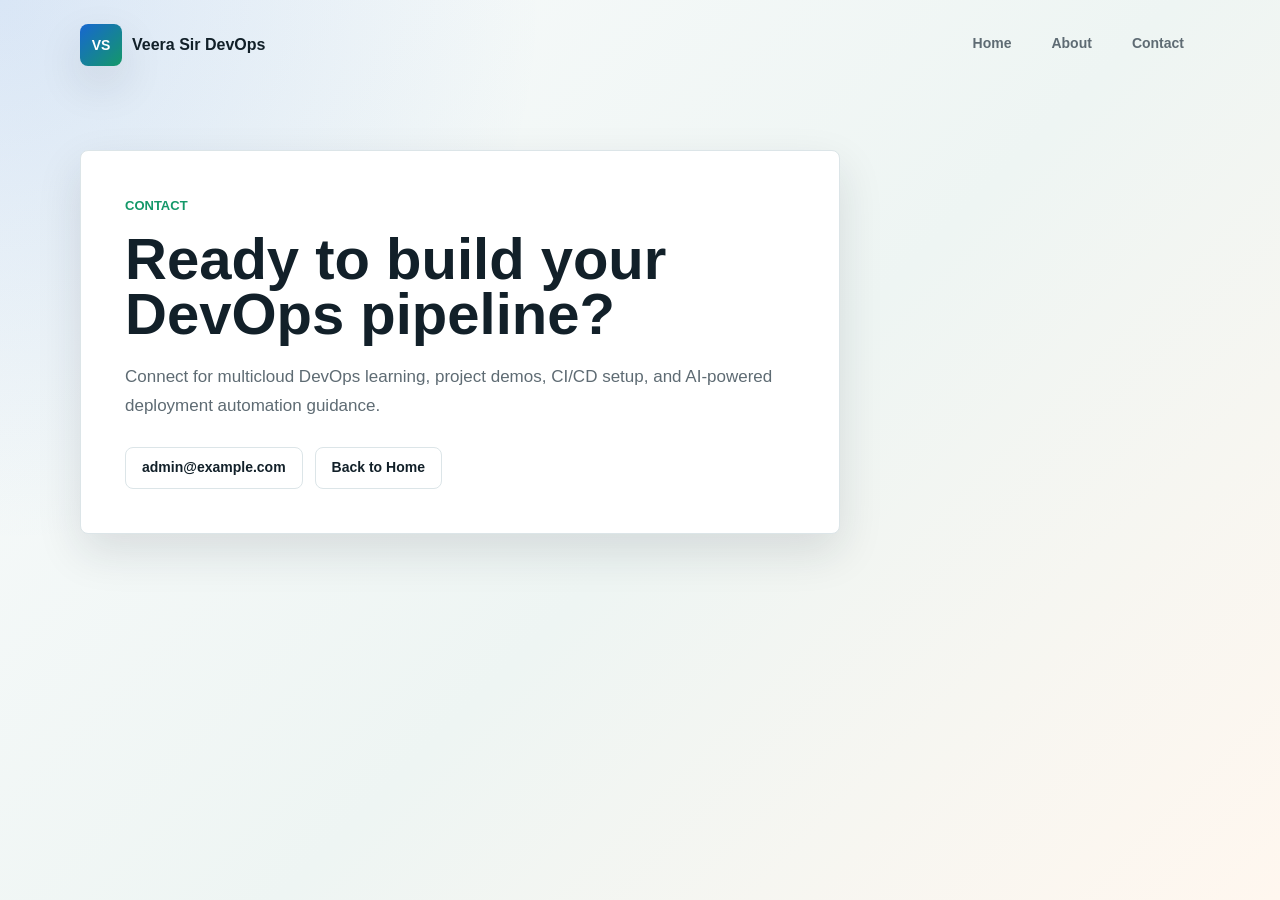
==== templates/contact.html @ aa0e1afd "Add files via upload" ====
<!DOCTYPE html>
<html lang="en">
<head>
    <meta charset="UTF-8">
    <meta name="viewport" content="width=device-width, initial-scale=1.0">
    <title>Contact | Multicloud DevOps by Veera Sir</title>
    <link rel="stylesheet" href="/static/style.css">
</head>

<body>
    <header class="site-header">
        <a class="brand" href="/">
            <span class="brand-mark">VS</span>
            <span>Veera Sir DevOps</span>
        </a>

        <nav class="nav-links" aria-label="Primary navigation">
            <a href="/">Home</a>
            <a href="/about">About</a>
            <a href="/contact">Contact</a>
        </nav>
    </header>

    <main class="page-shell">
        <section class="content-panel contact-panel">
            <p class="eyebrow">Contact</p>
            <h1>Ready to build your DevOps pipeline?</h1>
            <p>
                Connect for multicloud DevOps learning, project demos, CI/CD setup, and AI-powered
                deployment automation guidance.
            </p>

            <div class="contact-list">
                <a href="mailto:admin@example.com">admin@example.com</a>
                <a href="/">Back to Home</a>
            </div>
        </section>
    </main>
</body>
</html>
---- static/style.css ----
:root {
    --ink: #122029;
    --muted: #5e6b73;
    --line: #dce5e8;
    --panel: #ffffff;
    --soft: #f5f8f8;
    --blue: #1767d1;
    --green: #149869;
    --coral: #e95d3c;
    --gold: #e4a72c;
    --shadow: 0 18px 45px rgba(22, 37, 46, 0.12);
}

* {
    box-sizing: border-box;
}

html {
    scroll-behavior: smooth;
}

body {
    min-height: 100vh;
    margin: 0;
    color: var(--ink);
    font-family: Arial, Helvetica, sans-serif;
    background:
        radial-gradient(circle at top left, rgba(23, 103, 209, 0.14), transparent 34rem),
        linear-gradient(135deg, #f9fbfc 0%, #eef5f3 54%, #fff7ef 100%);
}

a {
    color: inherit;
}

.site-header {
    display: flex;
    align-items: center;
    justify-content: space-between;
    gap: 24px;
    width: min(1120px, calc(100% - 32px));
    margin: 0 auto;
    padding: 24px 0;
}

.brand,
.nav-links,
.hero-actions,
.contact-list {
    display: flex;
    align-items: center;
}

.brand {
    gap: 10px;
    font-weight: 800;
    text-decoration: none;
}

.brand-mark {
    display: grid;
    width: 42px;
    height: 42px;
    place-items: center;
    color: #ffffff;
    font-size: 14px;
    letter-spacing: 0;
    background: linear-gradient(135deg, var(--blue), var(--green));
    border-radius: 8px;
    box-shadow: var(--shadow);
}

.nav-links {
    gap: 8px;
}

.nav-links a,
.button,
.contact-list a {
    min-height: 42px;
    padding: 12px 16px;
    border-radius: 8px;
    font-size: 14px;
    font-weight: 700;
    line-height: 1;
    text-decoration: none;
    transition: transform 160ms ease, background 160ms ease, color 160ms ease;
}

.nav-links a {
    color: var(--muted);
}

.nav-links a:hover,
.button:hover,
.contact-list a:hover {
    transform: translateY(-2px);
}

.hero,
.section,
.page-shell {
    width: min(1120px, calc(100% - 32px));
    margin: 0 auto;
}

.hero {
    display: grid;
    grid-template-columns: minmax(0, 1.03fr) minmax(340px, 0.97fr);
    gap: 42px;
    align-items: center;
    min-height: calc(100vh - 100px);
    padding: 40px 0 72px;
}

.eyebrow {
    margin: 0 0 14px;
    color: var(--green);
    font-size: 13px;
    font-weight: 800;
    letter-spacing: 0;
    text-transform: uppercase;
}

h1,
h2,
h3,
p {
    margin-top: 0;
}

h1 {
    max-width: 760px;
    margin-bottom: 22px;
    font-size: clamp(42px, 7vw, 76px);
    line-height: 0.95;
    letter-spacing: 0;
}

h2 {
    margin-bottom: 16px;
    font-size: clamp(30px, 4vw, 44px);
    line-height: 1.05;
    letter-spacing: 0;
}

h3 {
    margin-bottom: 10px;
    font-size: 20px;
}

p {
    color: var(--muted);
    font-size: 17px;
    line-height: 1.7;
}

.hero-text {
    max-width: 650px;
    font-size: 20px;
}

.hero-actions {
    flex-wrap: wrap;
    gap: 12px;
    margin-top: 30px;
}

.button.primary {
    color: #ffffff;
    background: var(--blue);
    box-shadow: 0 12px 28px rgba(23, 103, 209, 0.26);
}

.button.secondary,
.contact-list a {
    color: var(--ink);
    background: #ffffff;
    border: 1px solid var(--line);
}

.ops-visual {
    position: relative;
    overflow: hidden;
    padding: 24px;
    background: rgba(255, 255, 255, 0.78);
    border: 1px solid rgba(255, 255, 255, 0.84);
    border-radius: 8px;
    box-shadow: var(--shadow);
    backdrop-filter: blur(16px);
}

.ops-visual::before {
    position: absolute;
    inset: 0;
    pointer-events: none;
    content: "";
    background:
        linear-gradient(90deg, rgba(18, 32, 41, 0.05) 1px, transparent 1px),
        linear-gradient(rgba(18, 32, 41, 0.05) 1px, transparent 1px);
    background-size: 34px 34px;
}

.cloud-row,
.pipeline-card,
.status-grid {
    position: relative;
    z-index: 1;
}

.cloud-row {
    display: grid;
    grid-template-columns: repeat(3, 1fr);
    gap: 12px;
    margin-bottom: 18px;
}

.cloud-row span {
    padding: 18px 14px;
    color: #ffffff;
    font-weight: 800;
    text-align: center;
    background: var(--ink);
    border-radius: 8px;
}

.cloud-row span:nth-child(2) {
    background: var(--blue);
}

.cloud-row span:nth-child(3) {
    background: var(--coral);
}

.pipeline-card {
    display: grid;
    grid-template-columns: repeat(5, 1fr);
    gap: 10px;
    align-items: center;
    margin-bottom: 18px;
    padding: 22px;
    background: #ffffff;
    border: 1px solid var(--line);
    border-radius: 8px;
}

.pipeline-line {
    position: absolute;
    right: 36px;
    left: 36px;
    height: 3px;
    background: linear-gradient(90deg, var(--blue), var(--green), var(--gold));
}

.node {
    position: relative;
    display: grid;
    min-height: 62px;
    place-items: center;
    color: var(--ink);
    font-size: 13px;
    font-weight: 800;
    background: var(--soft);
    border: 1px solid var(--line);
    border-radius: 8px;
}

.node.active {
    color: #ffffff;
    background: var(--blue);
}

.node.success {
    color: #ffffff;
    background: var(--green);
}

.status-grid,
.feature-grid,
.mini-grid {
    display: grid;
    gap: 16px;
}

.status-grid {
    grid-template-columns: repeat(3, 1fr);
}

.status-grid div,
.feature-card,
.content-panel,
.mini-grid div {
    background: var(--panel);
    border: 1px solid var(--line);
    border-radius: 8px;
}

.status-grid div {
    padding: 18px;
}

.status-grid strong,
.mini-grid strong {
    display: block;
    margin-bottom: 6px;
    font-size: 24px;
}

.status-grid span,
.mini-grid span {
    color: var(--muted);
    font-size: 13px;
    font-weight: 700;
}

.section {
    padding: 76px 0;
}

.section-heading {
    max-width: 660px;
    margin-bottom: 28px;
}

.feature-grid {
    grid-template-columns: repeat(4, 1fr);
}

.feature-card {
    min-height: 238px;
    padding: 24px;
    box-shadow: 0 10px 26px rgba(22, 37, 46, 0.06);
}

.feature-icon {
    display: grid;
    width: 48px;
    height: 48px;
    margin-bottom: 20px;
    place-items: center;
    color: #ffffff;
    font-size: 13px;
    font-weight: 800;
    background: var(--green);
    border-radius: 8px;
}

.feature-card:nth-child(2) .feature-icon {
    background: var(--blue);
}

.feature-card:nth-child(3) .feature-icon {
    background: var(--coral);
}

.feature-card:nth-child(4) .feature-icon {
    background: var(--gold);
}

.split-section {
    display: grid;
    grid-template-columns: 0.95fr 1.05fr;
    gap: 42px;
    align-items: start;
    border-top: 1px solid var(--line);
}

.timeline {
    display: grid;
    gap: 14px;
    padding: 0;
    margin: 0;
    list-style: none;
}

.timeline li {
    display: grid;
    grid-template-columns: 58px 1fr;
    gap: 16px;
    align-items: center;
    padding: 18px;
    font-weight: 700;
    background: #ffffff;
    border: 1px solid var(--line);
    border-radius: 8px;
}

.timeline span {
    display: grid;
    width: 44px;
    height: 44px;
    place-items: center;
    color: #ffffff;
    font-size: 13px;
    background: var(--ink);
    border-radius: 8px;
}

.page-shell {
    min-height: calc(100vh - 100px);
    padding: 60px 0;
}

.content-panel {
    max-width: 860px;
    padding: 44px;
    box-shadow: var(--shadow);
}

.content-panel h1 {
    font-size: clamp(36px, 6vw, 58px);
}

.mini-grid {
    grid-template-columns: repeat(3, 1fr);
    margin-top: 30px;
}

.mini-grid div {
    padding: 18px;
}

.contact-panel {
    max-width: 760px;
}

.contact-list {
    flex-wrap: wrap;
    gap: 12px;
    margin-top: 26px;
}

@media (max-width: 900px) {
    .site-header,
    .hero,
    .section,
    .page-shell {
        width: min(100% - 24px, 720px);
    }

    .site-header,
    .hero,
    .split-section {
        grid-template-columns: 1fr;
    }

    .site-header {
        display: grid;
    }

    .nav-links {
        flex-wrap: wrap;
    }

    .hero {
        min-height: auto;
        padding-top: 28px;
    }

    .feature-grid,
    .mini-grid {
        grid-template-columns: repeat(2, 1fr);
    }
}

@media (max-width: 620px) {
    .brand span:last-child {
        font-size: 15px;
    }

    .nav-links a,
    .button,
    .contact-list a {
        flex: 1 1 auto;
        text-align: center;
    }

    h1 {
        font-size: 42px;
    }

    .ops-visual,
    .content-panel {
        padding: 18px;
    }

    .cloud-row,
    .pipeline-card,
    .status-grid,
    .feature-grid,
    .mini-grid {
        grid-template-columns: 1fr;
    }

    .pipeline-line {
        top: 34px;
        bottom: 34px;
        left: 50%;
        width: 3px;
        height: auto;
    }

    .feature-card {
        min-height: auto;
    }
}
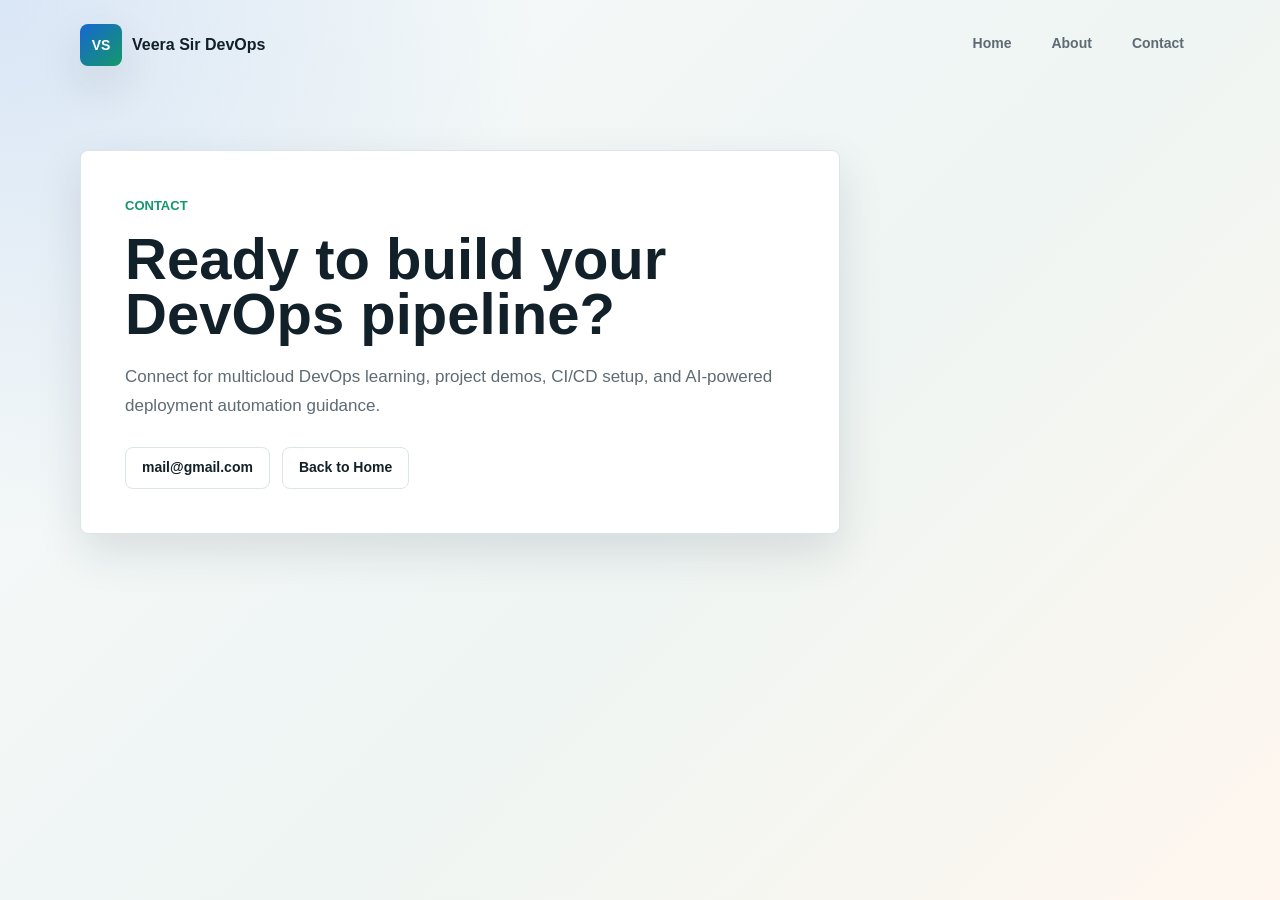
==== commit 5eb0dc16: "Update contact.html" ====
--- a/templates/contact.html
+++ b/templates/contact.html
@@ -31,7 +31,7 @@
             </p>
 
             <div class="contact-list">
-                <a href="mailto:admin@example.com">admin@example.com</a>
+                <a href="mailto:veeraops">mail@gmail.com</a>
                 <a href="/">Back to Home</a>
             </div>
         </section>
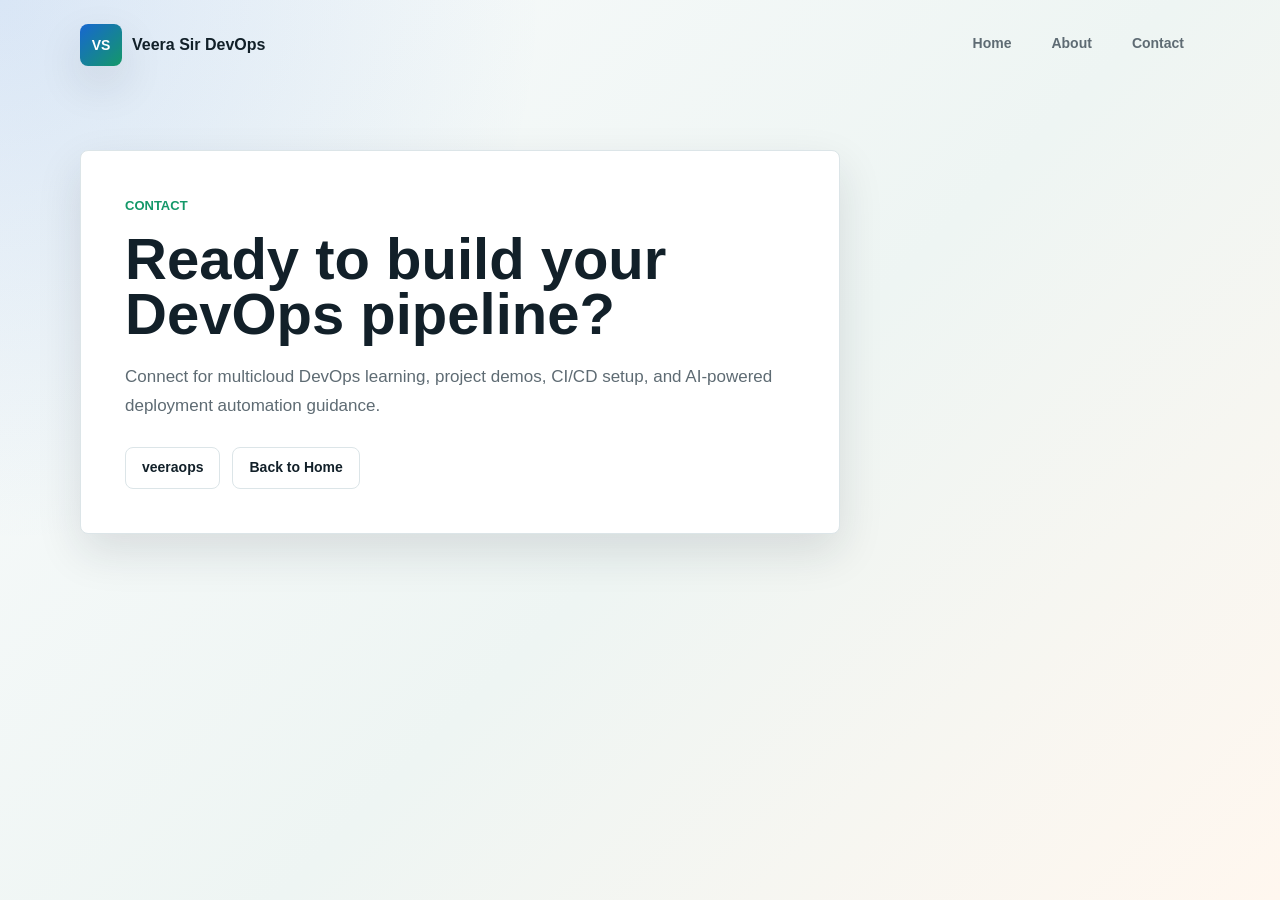
==== commit 2fc49e05: "Fix email address in contact.html Updated email address in contact list." ====
--- a/templates/contact.html
+++ b/templates/contact.html
@@ -31,7 +31,7 @@
             </p>
 
             <div class="contact-list">
-                <a href="mailto:veeraops">mail@gmail.com</a>
+                <a href="mailto:veeraops">veeraops</a>
                 <a href="/">Back to Home</a>
             </div>
         </section>
